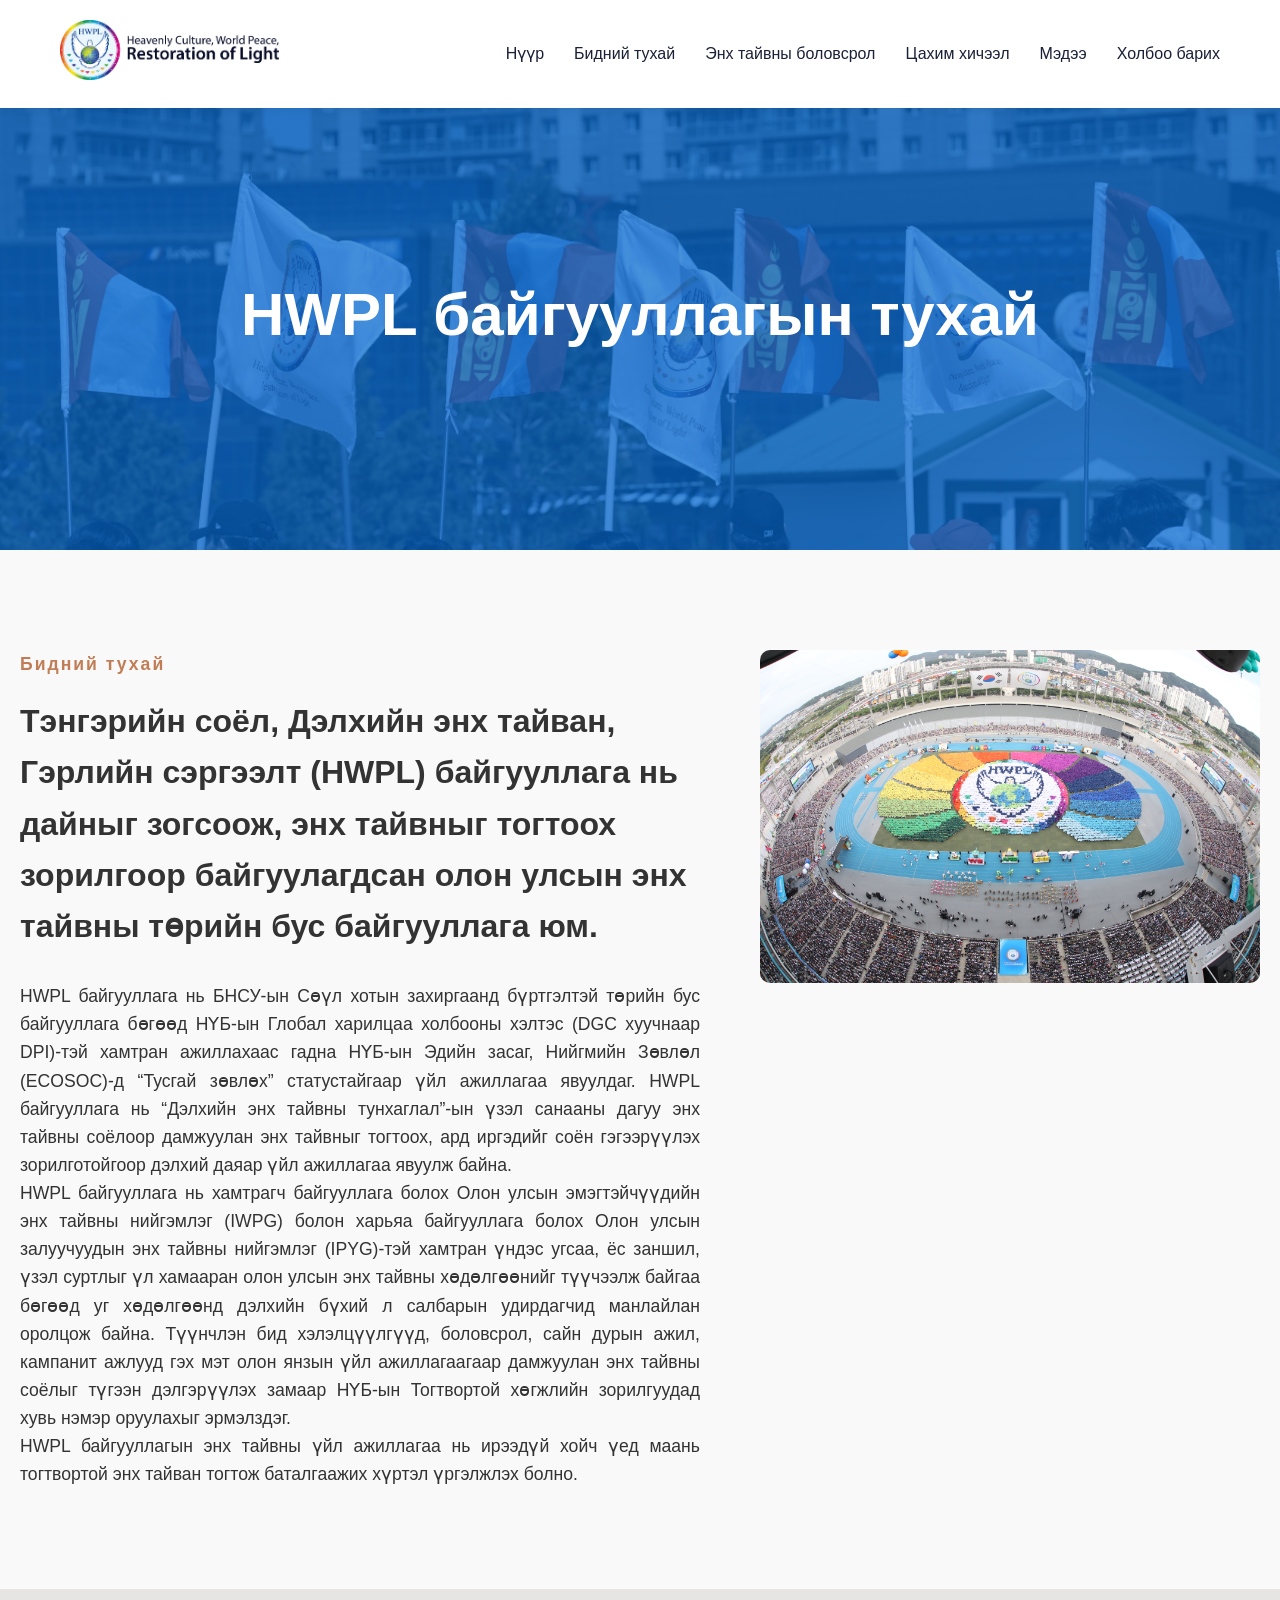
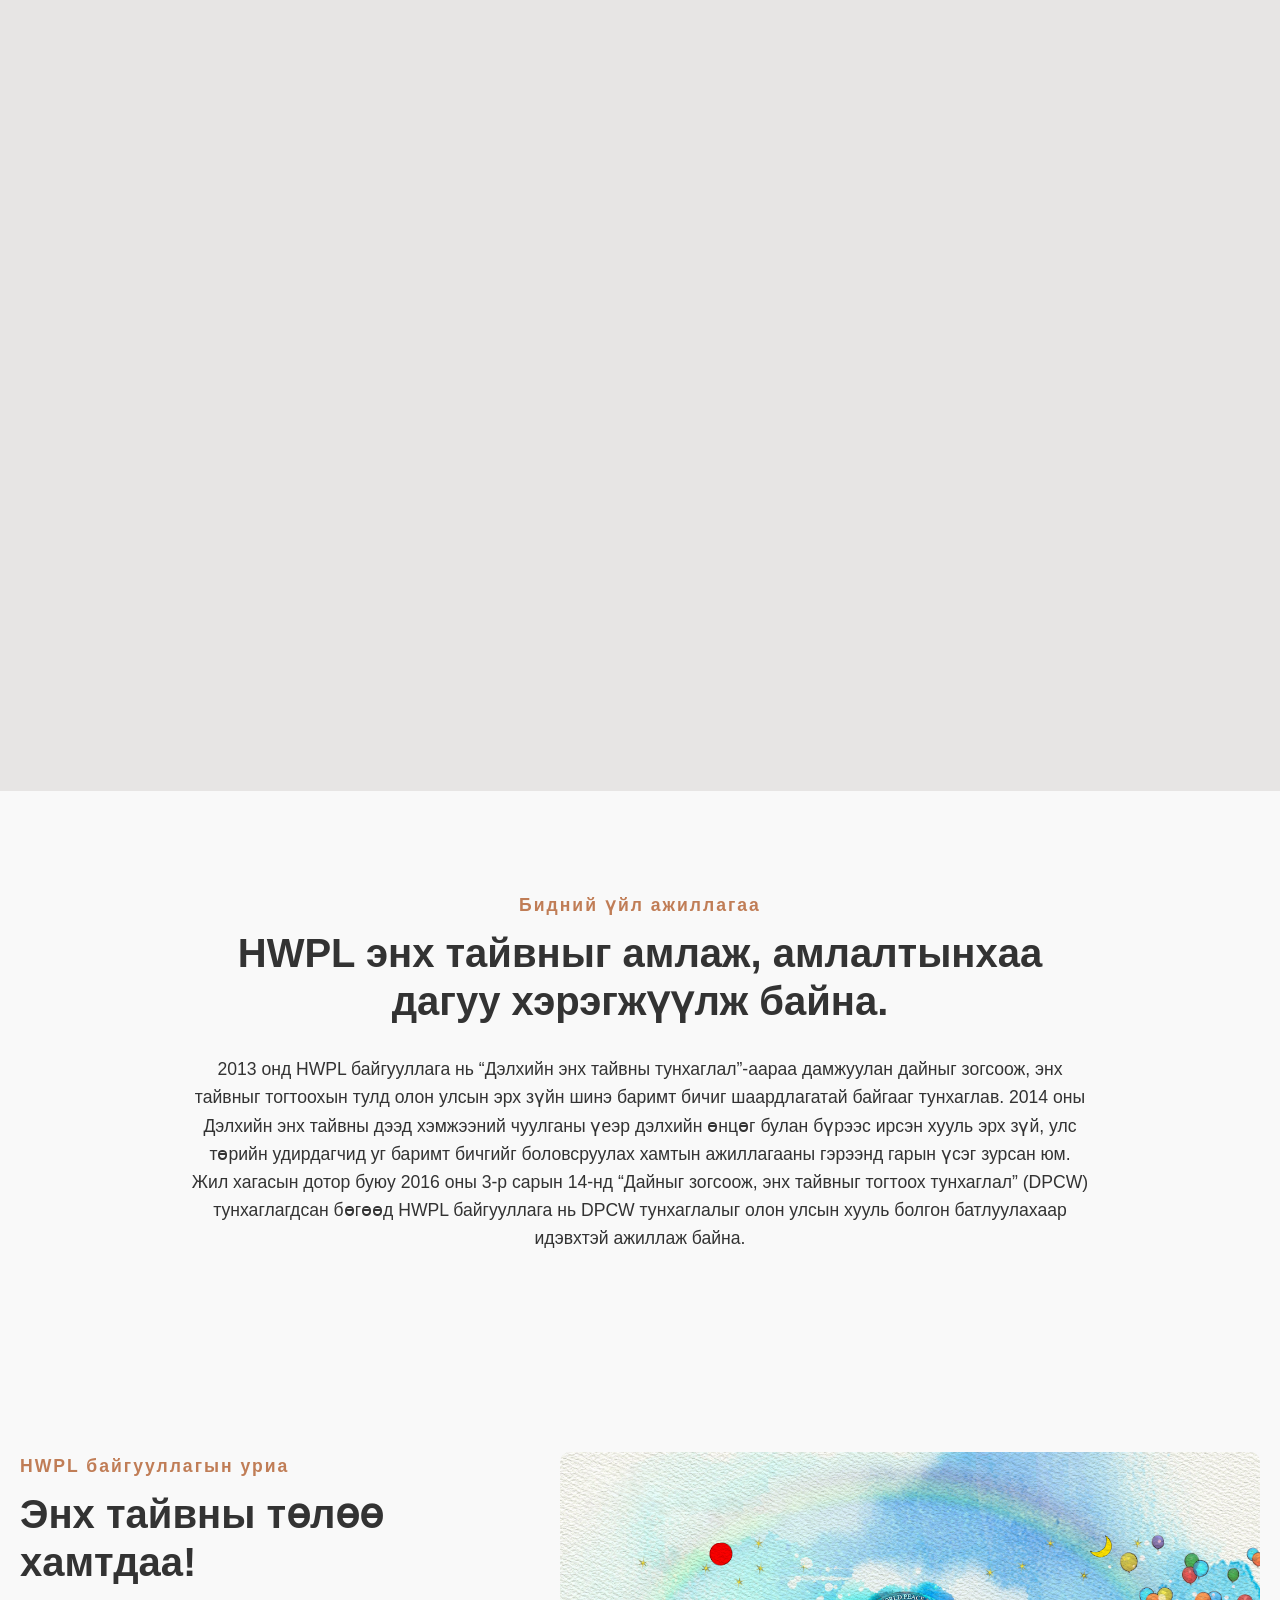
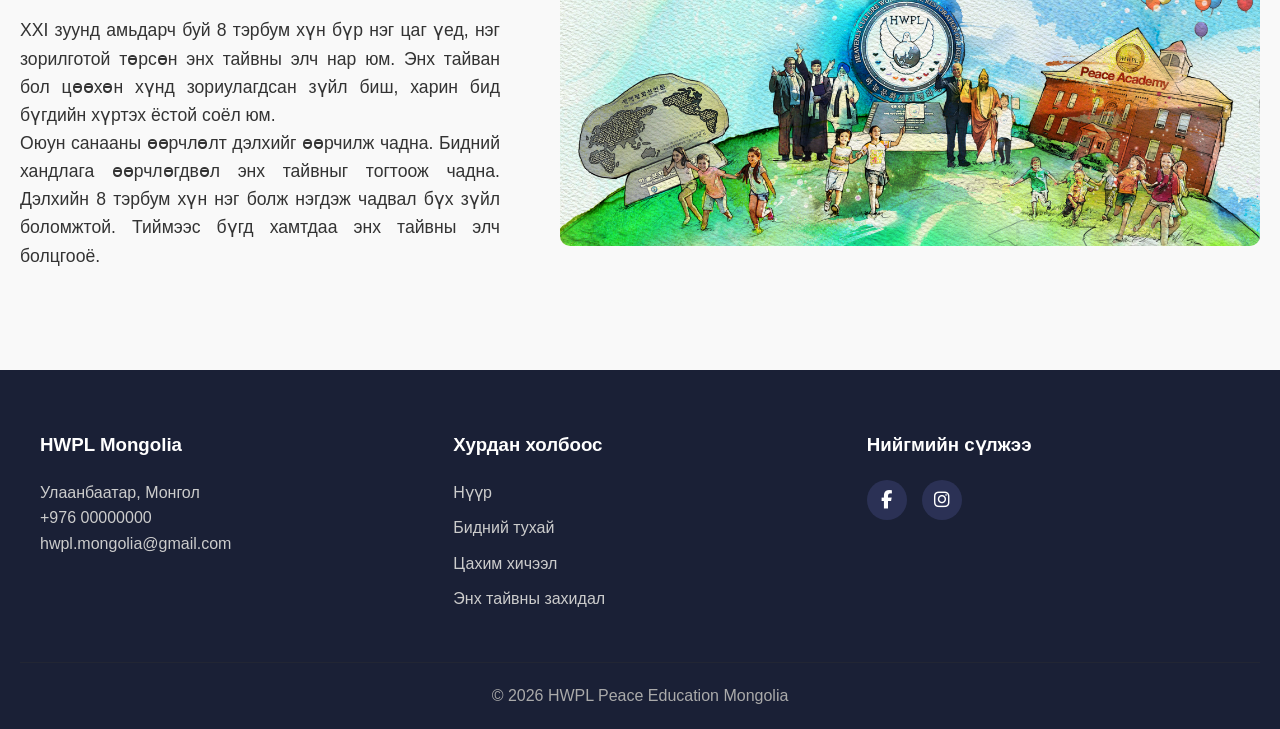
==== about.html @ b1e2de6b "Initial website" ====
<!DOCTYPE html>
<html lang="mn">
<head>
    <meta charset="UTF-8">
    <meta name="viewport" content="width=device-width, initial-scale=1.0">
    <title>Бидний тухай - Peace Education</title>
    <link rel="stylesheet" href="about_style.css">
    <link rel="stylesheet" href="https://cdnjs.cloudflare.com/ajax/libs/font-awesome/6.5.0/css/all.min.css">
    
</head>
<body>

<div id="header"></div>

                                        <!-- Hero Section --> 
 <section id="about-hero"> 

    <div class="about-hero-layer about-hero-bg about-reveal-fade"></div>

    <div class="about-hero-overlay">
    </div>
    <div class="about-hero-content about-reveal-herotext">
        <h1>HWPL байгууллагын тухай
        </h1> 
    </div>
</section>

                                    <!-- who-we-are -->
<section id="who-we-are">
    <div class="who-we-are-container">
        <div class="who-we-are-text ">
            <p class="who-we-are-label about-reveal-down about-delay-1">Бидний тухай</p>
            <h2 class="about-reveal-down about-delay-1">Тэнгэрийн соёл, Дэлхийн энх тайван, Гэрлийн сэргээлт (HWPL) байгууллага нь
            дайныг зогсоож, энх тайвныг тогтоох зорилгоор байгуулагдсан олон улсын энх тайвны төрийн бус байгууллага юм.</h2>
            <p class="about-reveal about-delay-2">HWPL байгууллага нь БНСУ-ын Сөүл хотын захиргаанд бүртгэлтэй төрийн бус байгууллага бөгөөд
                НҮБ-ын Глобал харилцаа холбооны хэлтэс (DGC хуучнаар DPI)-тэй хамтран ажиллахаас гадна НҮБ-ын Эдийн засаг,
                Нийгмийн Зөвлөл (ECOSOC)-д “Тусгай зөвлөх” статустайгаар үйл ажиллагаа явуулдаг. HWPL байгууллага нь
                “Дэлхийн энх тайвны тунхаглал”-ын үзэл санааны дагуу энх тайвны соёлоор дамжуулан энх тайвныг тогтоох,
                ард иргэдийг соён гэгээрүүлэх зорилготойгоор дэлхий даяар үйл ажиллагаа явуулж байна.</p>

            <p class="about-reveal about-delay-3">HWPL байгууллага нь хамтрагч байгууллага болох Олон улсын эмэгтэйчүүдийн энх тайвны нийгэмлэг (IWPG) болон
                харьяа байгууллага болох Олон улсын залуучуудын энх тайвны нийгэмлэг (IPYG)-тэй хамтран үндэс угсаа, ёс заншил, 
                үзэл суртлыг үл хамааран олон улсын энх тайвны хөдөлгөөнийг түүчээлж байгаа бөгөөд уг хөдөлгөөнд дэлхийн 
                бүхий л салбарын удирдагчид манлайлан оролцож байна. Түүнчлэн бид хэлэлцүүлгүүд, боловсрол, сайн дурын ажил, 
                кампанит ажлууд гэх мэт олон янзын үйл ажиллагаагаар дамжуулан энх тайвны соёлыг түгээн дэлгэрүүлэх замаар 
                НҮБ-ын Тогтвортой хөгжлийн зорилгуудад хувь нэмэр оруулахыг эрмэлздэг.</p>

            <p class="about-reveal about-delay-4">HWPL байгууллагын энх тайвны үйл ажиллагаа нь ирээдүй хойч үед маань тогтвортой энх тайван тогтож баталгаажих хүртэл 
                үргэлжлэх болно.</p>
        </div>
        <div class="who-we-are-image about-reveal-down about-delay-1">
            <img src="about/about-org.JPG">
        </div>
    </div>    
</section>
                                    <!--organization video section-->
<section id="organization-video">
    <div class="organization-video-container about-reveal-down">
        <div class="organization-video">
            <iframe 
                src="https://www.youtube.com/embed/GAr8PhIP3yU"
                title="HWPL Official Video"
                frameborder="0"
                allow="accelerometer; autoplay; clipboard-write; encrypted-media; gyroscope; picture-in-picture; web-share"
                allowfullscreen>
            </iframe>
        </div>
    </div>
</section>
                               <!--goal section-->        
<section id="goal">
    <div class="goal-container about-reveal-down">
        <div class="goal-text">
            <p class="goal-label">Бидний үйл ажиллагаа</p>
            <h3>HWPL энх тайвныг амлаж, амлалтынхаа дагуу хэрэгжүүлж байна.</h3>
            <p>2013 онд HWPL байгууллага нь “Дэлхийн энх тайвны тунхаглал”-аараа дамжуулан дайныг зогсоож, 
                энх тайвныг тогтоохын тулд олон улсын эрх зүйн шинэ баримт бичиг шаардлагатай байгааг тунхаглав. 
                2014 оны Дэлхийн энх тайвны дээд хэмжээний чуулганы үеэр дэлхийн өнцөг булан бүрээс ирсэн хууль эрх зүй, 
                улс төрийн удирдагчид уг баримт бичгийг боловсруулах хамтын ажиллагааны гэрээнд гарын үсэг зурсан юм. 
                Жил хагасын дотор буюу 2016 оны 3-р сарын 14-нд “Дайныг зогсоож, энх тайвныг тогтоох тунхаглал” (DPCW) 
                тунхаглагдсан бөгөөд HWPL байгууллага нь DPCW тунхаглалыг олон улсын хууль болгон батлуулахаар идэвхтэй ажиллаж байна.</p>
        </div>
    </div>
</section>
                            <!--vision section-->
<section id="vision">
    <div class="vision-container about-reveal-down">
        <div class="vision-text">
            <p class="vision-label">HWPL байгууллагын уриа</p>
                <h4>Энх тайвны төлөө хамтдаа!</h4>
                <p>XXI зуунд амьдарч буй 8 тэрбум хүн бүр нэг цаг үед, нэг зорилготой төрсөн энх тайвны элч нар юм. 
                    Энх тайван бол цөөхөн хүнд зориулагдсан зүйл биш, харин бид бүгдийн хүртэх ёстой соёл юм.</p>
                <p>Оюун санааны өөрчлөлт дэлхийг өөрчилж чадна. Бидний хандлага өөрчлөгдвөл энх тайвныг тогтоож чадна. 
                    Дэлхийн 8 тэрбум хүн нэг болж нэгдэж чадвал бүх зүйл боломжтой. Тиймээс бүгд хамтдаа энх тайвны элч болцгооё.</p>
        </div>
        <div class="vision-image">
            <img src="about/vision-img.jpg">
        </div>
    </div>
</section>

<div id="footer"></div>

<script src="load.js"></script>
<script src="about_script.js"></script>

</body>
</html>
---- about_style.css ----
* {margin:0; padding:0; box-sizing:border-box;}
        body {font-family: Arial, sans-serif; line-height:1.6; color:#333; padding-top: 100px;}
        a {text-decoration:none;}
        ul {list-style:none;}

        html {scroll-behavior: smooth;}
                                                                                        /* ==== Header ==== */
        header {background:#fff; box-shadow:0 2px 10px rgba(0,0,0,0.05); position: fixed; top: 0; left: 0; width: 100%; z-index: 1000;}
        .navbar {
            display:flex;
            justify-content:space-between;
            align-items:center;
            padding:20px 60px;
        }
        .logo img {height:60px;}

        .nav-links {display:flex; gap:30px;}
        .nav-links a {
            color:#1a2036;
            font-weight:500;
            transition:0.3s;
        }
        .nav-links a:hover {color:#c07d56}

        section {
            scroll-margin-top: 120px;
        }

                                         /* ==== Hero Section ==== */ 
#about-hero { 
    position: relative;
    height: 450px;
    text-align: center;  
    color: #fff; 
    overflow:hidden;
    display:flex;
    justify-content:center;
    align-items:center;
}

.about-hero-bg{
    position:absolute;
    width:100%;
    height: 450px;
    background-image: url('about/about_hero-bg1.JPG'); 
    background-size: cover; 
    background-position: center; 
    z-index:-3;
}

.about-hero-overlay{
    position:absolute;
    top:0;
    left:0;
    width:100%;
    height:100%;
    background:rgba(0, 102, 204, 0.7); /* цэнхэр overlay */
}

.about-hero-content{
    position:relative;
    z-index:2;
}

.about-hero-content h1{
    font-size:60px;
    margin-bottom:20px;
}

                                               /* ==== who we are Section ==== */
#who-we-are {
    padding: 100px 20px;
    background: #f9f9f9;
}
.who-we-are-container {
    max-width: 1300px;
    margin: 0 auto;
    display: flex;
    flex-wrap: wrap;
    align-items: flex-start; 
    gap: 60px;
}
.who-we-are-text {
    flex: 1;
}
.who-we-are-label {
    display: inline-block;
    font-size: 15px;
    font-weight: 700;
    color: #c07d56;
    letter-spacing: 2px;
    margin-bottom: 18px;
    position: relative;
}
.who-we-are-text h2 {
    font-size: 2em;
    margin-bottom: 30px;
}
.who-we-are-text p {
    font-size: 1.1em;
    line-height: 1.6;
    text-align: justify;
}
.who-we-are-image img{
    width: 100%;
    max-width: 500px; 
    border-radius: 10px;
    position: relative;
}
                                       /*==== video section ====*/
#organization-video {
    padding: 120px 20px;
    background: #e7e5e4;

}
.organization-video-container{
    max-width: 1200px;
    margin: 0 auto;
}
.organization-video {
    width: 100%;
    max-width: 1000px;
    margin: 0 auto;
}

.organization-video iframe {
    display: block;
    width: 100%;
    aspect-ratio: 16 / 9;
    border: none;
    border-radius: 8px;
}

                                       /* ==== goal ==== */
#goal {
    padding: 100px 20px;
    background: #f9f9f9;
}
.goal-container {
    max-width: 900px;
    margin: 0 auto;
    flex-wrap: wrap;
}
.goal-text {
    flex: 1;
    text-align: center;
}
.goal-label {
    display: inline-block;
    font-size: 15px;
    font-weight: 700;
    color: #c07d56;
    letter-spacing: 2px;
    margin-bottom: 10px;
    position: relative;
}
.goal-text h3 {
    font-size: 2.5em;
    line-height: 1.2;
    margin-bottom: 30px;
}
.goal-text p {
    font-size: 1.1em;
    line-height: 1.6;
}

                                       /* ==== vision ==== */
#vision {
    padding: 100px 20px;
    background: #f9f9f9;
}    
.vision-container {
    max-width: 1300px;
    margin: 0 auto;
    display: flex;
    flex-wrap: wrap;
    align-items: flex-start; 
    gap: 60px;
}    
.vision-text {
    flex: 1;
}
.vision-label {
    display: inline-block;
    font-size: 15px;
    font-weight: 700;
    color: #c07d56;
    letter-spacing: 2px;
    margin-bottom: 10px;
    position: relative;
}
.vision-text h4 {
    font-size: 2.5em;
    line-height: 1.2;
    margin-bottom: 30px;
}
.vision-text p {
    font-size: 1.1em;
    line-height: 1.6;
    text-align: justify;
}
.vision-image img{
    width: 100%;
    max-width: 700px; 
    border-radius: 10px;
    position: relative;
}
                                             /* ==== Footer ==== */
footer{
background:#1a2036;
color: #fff;
padding:60px 20px 20px;
}

.footer-container{
max-width:1200px;
margin:auto;
display:grid;
grid-template-columns:repeat(auto-fit,minmax(250px,1fr));
gap:40px;
}

.footer-col h3{
margin-bottom:20px;
}

.footer-col p{
line-height:1.6;
color:#ccc;
}

.footer-col ul li{
margin-bottom:10px;
}

.footer-col ul li a{
color:#ccc;
transition:0.3s;
}

.footer-col ul li a:hover{
color:#f06f24;
}

.social-icons{
display:flex;
gap:15px;
margin-top:10px;
}

.social-icons a{
width:40px;
height:40px;
display:flex;
align-items:center;
justify-content:center;
background:#2b3155;
color:#fff;
border-radius:50%;
font-size:18px;
transition:0.3s;
}

.social-icons a:hover{
background:#f06f24;
transform:translateY(-3px);
box-shadow: 0 10px 10px rgba(0,0,0,0.3);
}

.footer-bottom{
text-align:center;
margin-top:40px;
padding-top:20px;
border-top:1px solid rgba(48, 48, 48, 0.38);
color:#aaa;
}

                                 /* ==== Reveal ==== */
/* SECTION animation */

.about-reveal-fade{
opacity:0;
transition:all 0.5s ease;
}

.about-reveal-fade.active{
opacity:1;
}

.about-reveal-up {
  opacity: 0;
  transform: translateY(50px);
  transition: all 1s ease;
}
.about-reveal-up.active {
  opacity: 1;
  transform: translateY(0);
}

.about-reveal-down {
  opacity: 0;
  transform: translateY(-50px);
  transition: all 2s ease;
}
.about-reveal-down.active {
  opacity: 1;
  transform: translateY(0);
}

.about-reveal-herotext {
  opacity: 0;
  transform: translateY(30px);
  transition: all 2s ease;
}
.about-reveal-herotext.active {
  opacity: 1;
  transform: translateY(0);
}
.about-delay-1 { transition-delay: 0.1s; }
.about-delay-2 { transition-delay: 0.3s; }
.about-delay-3 { transition-delay: 0.5s; }
.about-delay-4 { transition-delay: 0.7s; }
.about-delay-5 { transition-delay: 0.9s; }


                                  /* ==== Responsive ==== */
        @media (max-width:1024px){

    .lesson-grid{
        grid-template-columns: repeat(2,1fr);
    }

    .letter-grid{
        grid-template-columns: repeat(2,1fr);
    }

    .org-container{
        flex-direction: column;
        text-align: center;
    }

    .org-image img{
        max-width: 80%;
    }

}

@media (max-width:768px){

header{
    flex-direction: column;
    padding:15px;
}

.nav-menu{
    flex-direction: column;
    gap:10px;
    margin-top:10px;
}

.hero{
    padding:100px 20px;
    text-align:center;
}

.hero h1{
    font-size:28px;
}

.hero p{
    font-size:16px;
}

.lesson-grid{
    grid-template-columns:1fr;
}

.letter-grid{
    grid-template-columns:1fr;
}

.lesson-card img{
    width:100%;
    height:auto;
}

}

@media (max-width:480px){

.hero h1{
    font-size:24px;
}

.hero p{
    font-size:14px;
}

.org-btn{
    padding:10px 18px;
    font-size:14px;
}

.lesson-card{
    padding:10px;
}

}
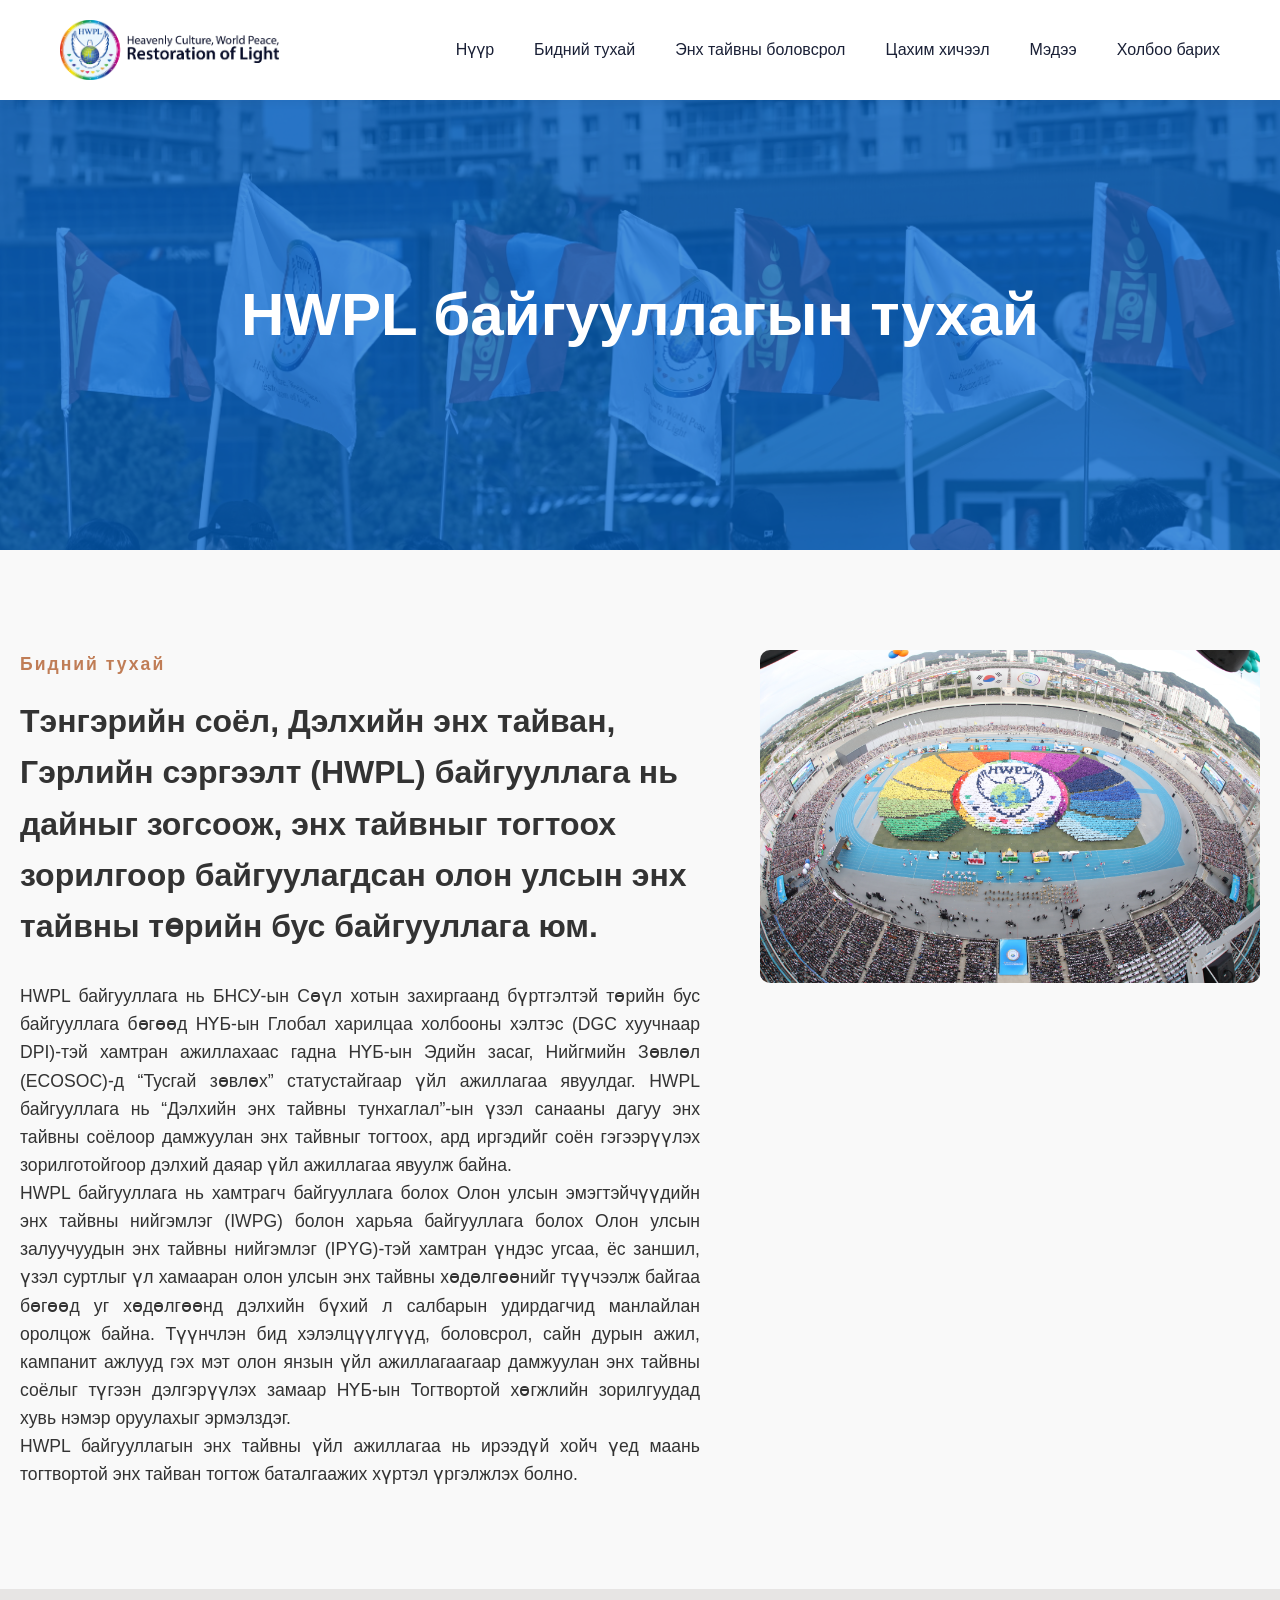
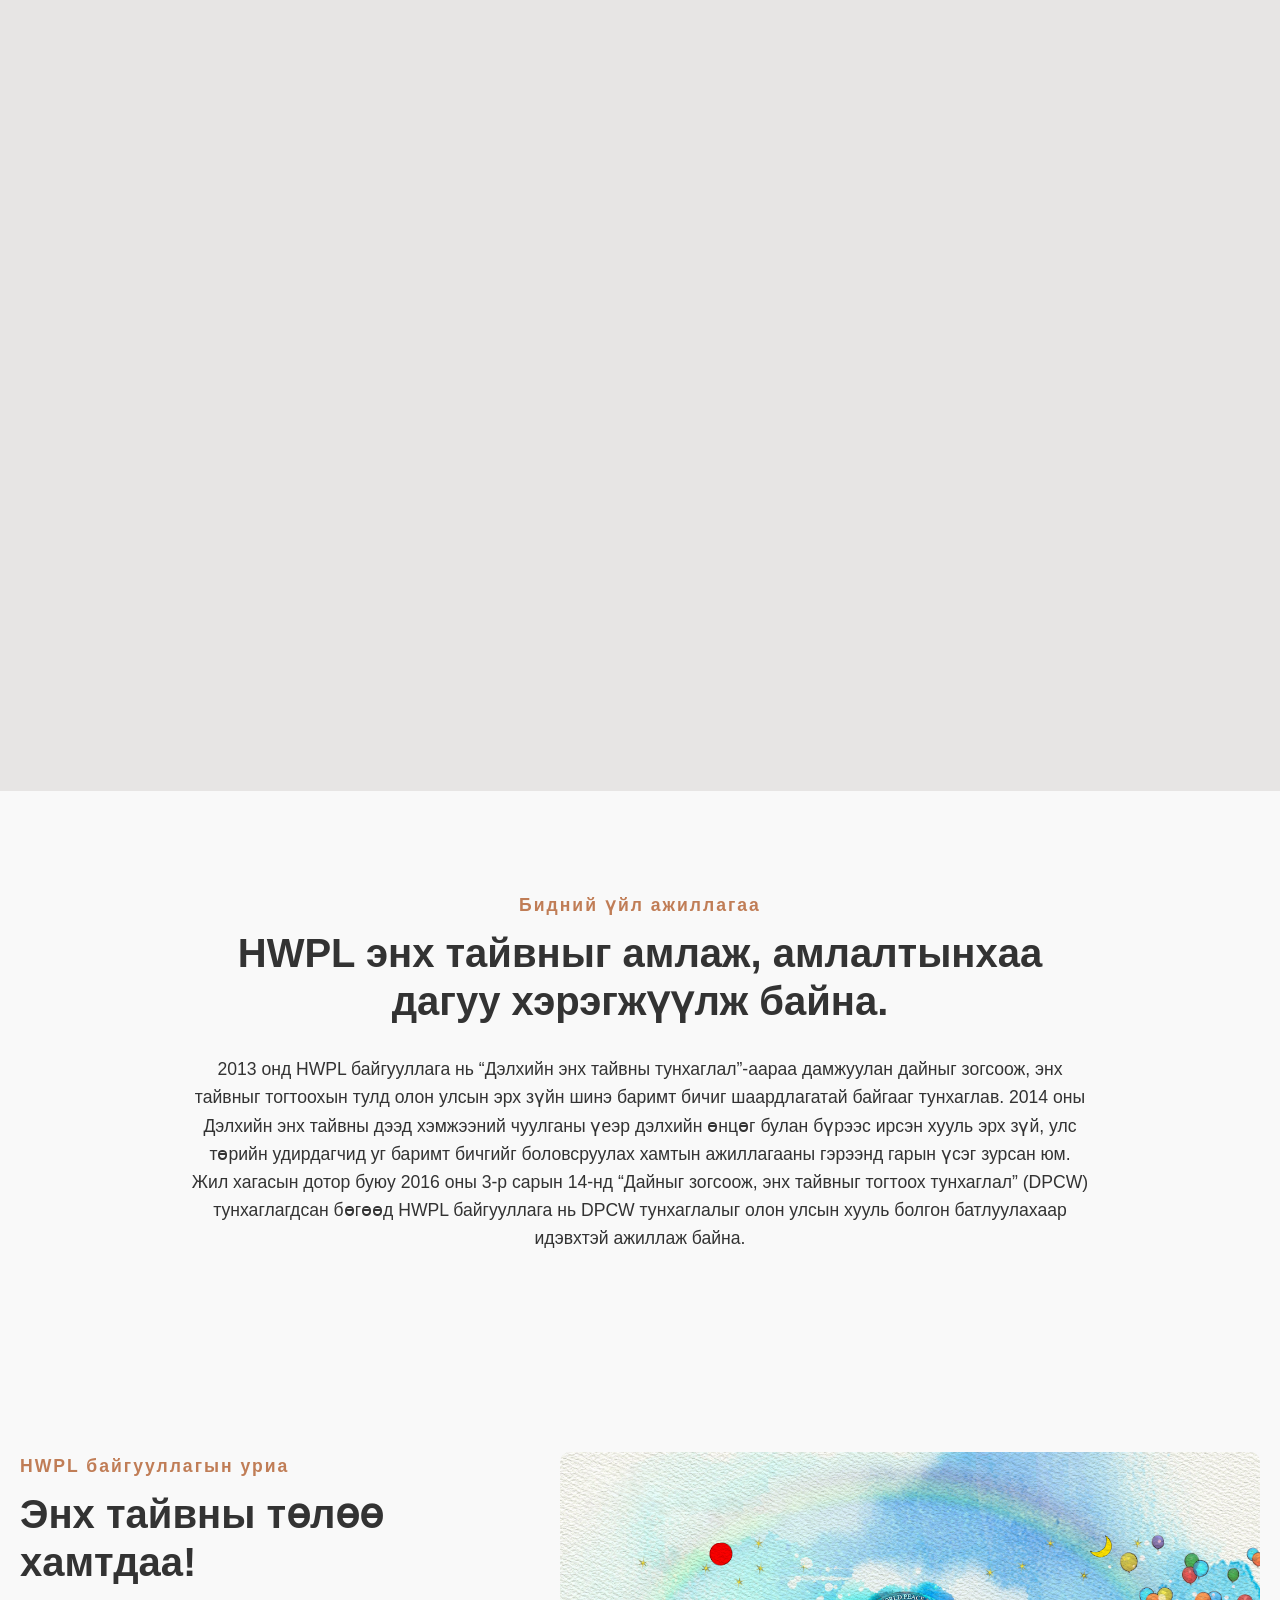
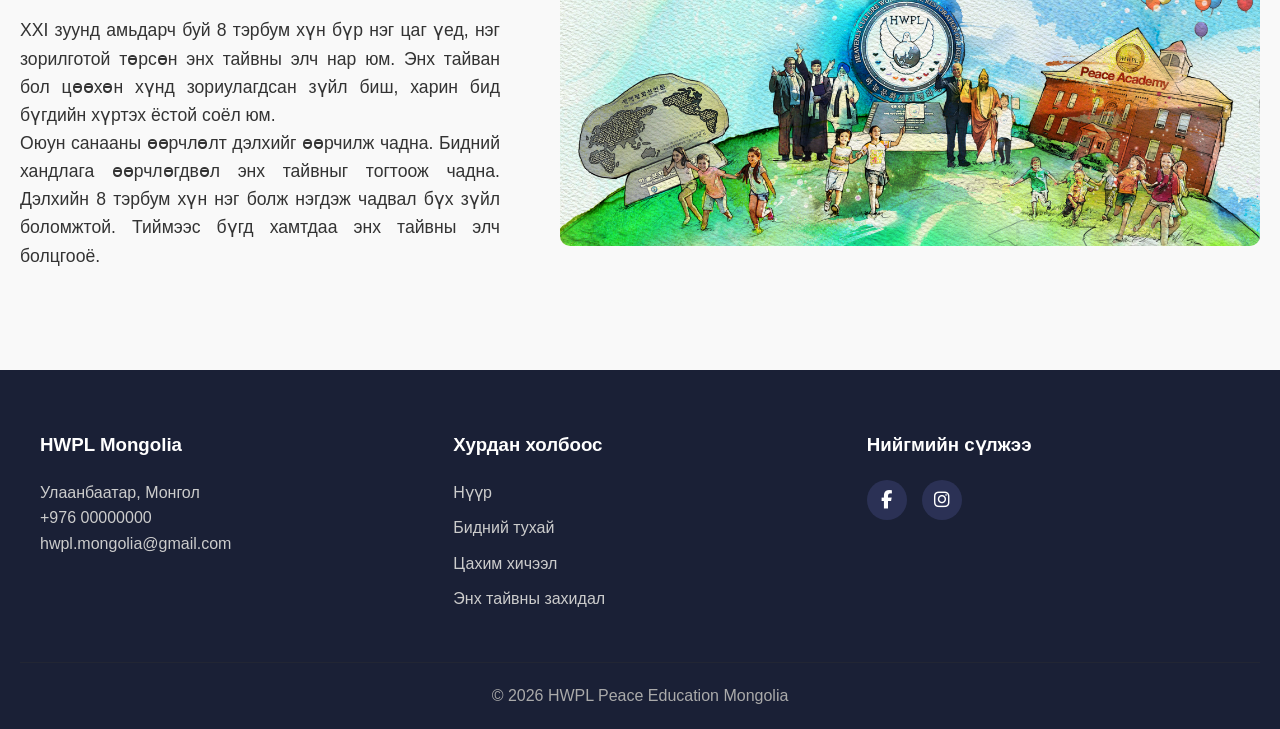
==== commit 7d53645f: "Update website design" ====
--- a/about.html
+++ b/about.html
@@ -58,7 +58,7 @@
     <div class="organization-video-container about-reveal-down">
         <div class="organization-video">
             <iframe 
-                src="https://www.youtube.com/embed/GAr8PhIP3yU"
+                src="https://www.youtube.com/embed/Mhq2KYVptcg"
                 title="HWPL Official Video"
                 frameborder="0"
                 allow="accelerometer; autoplay; clipboard-write; encrypted-media; gyroscope; picture-in-picture; web-share"
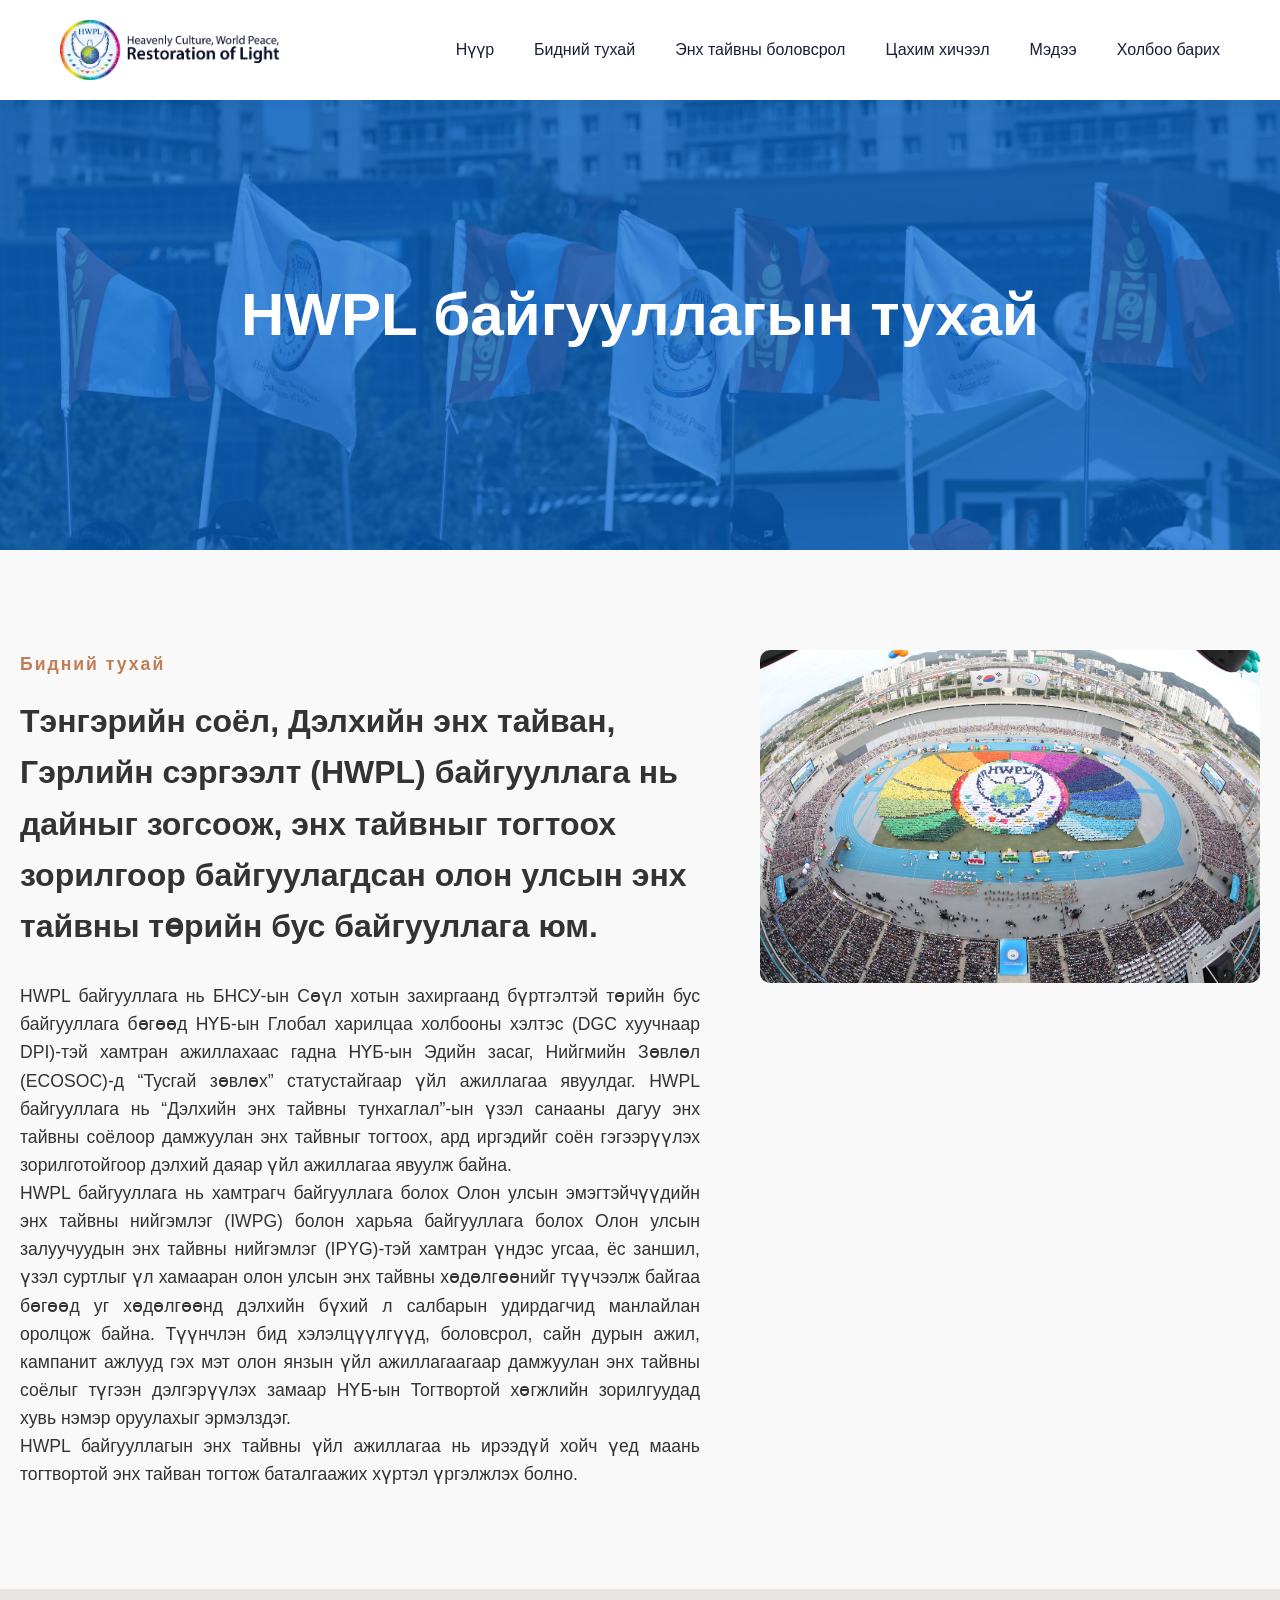
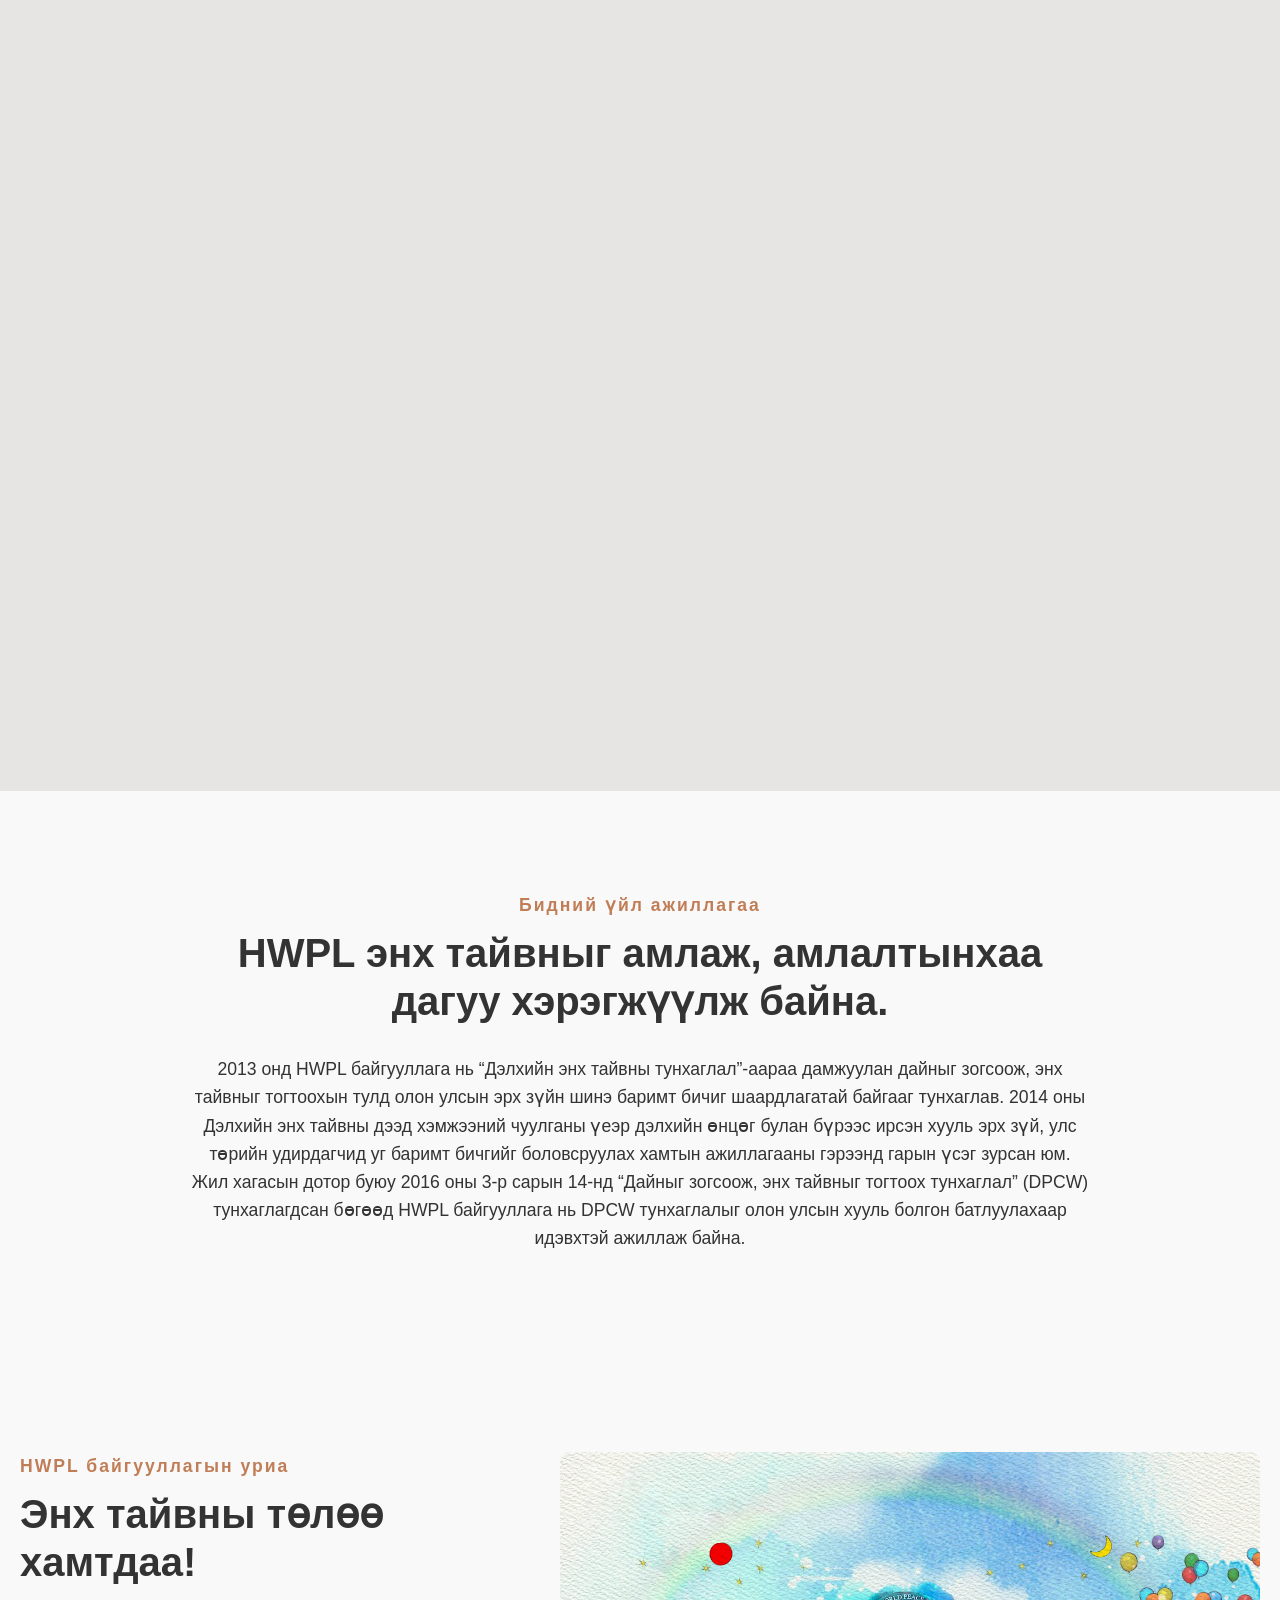
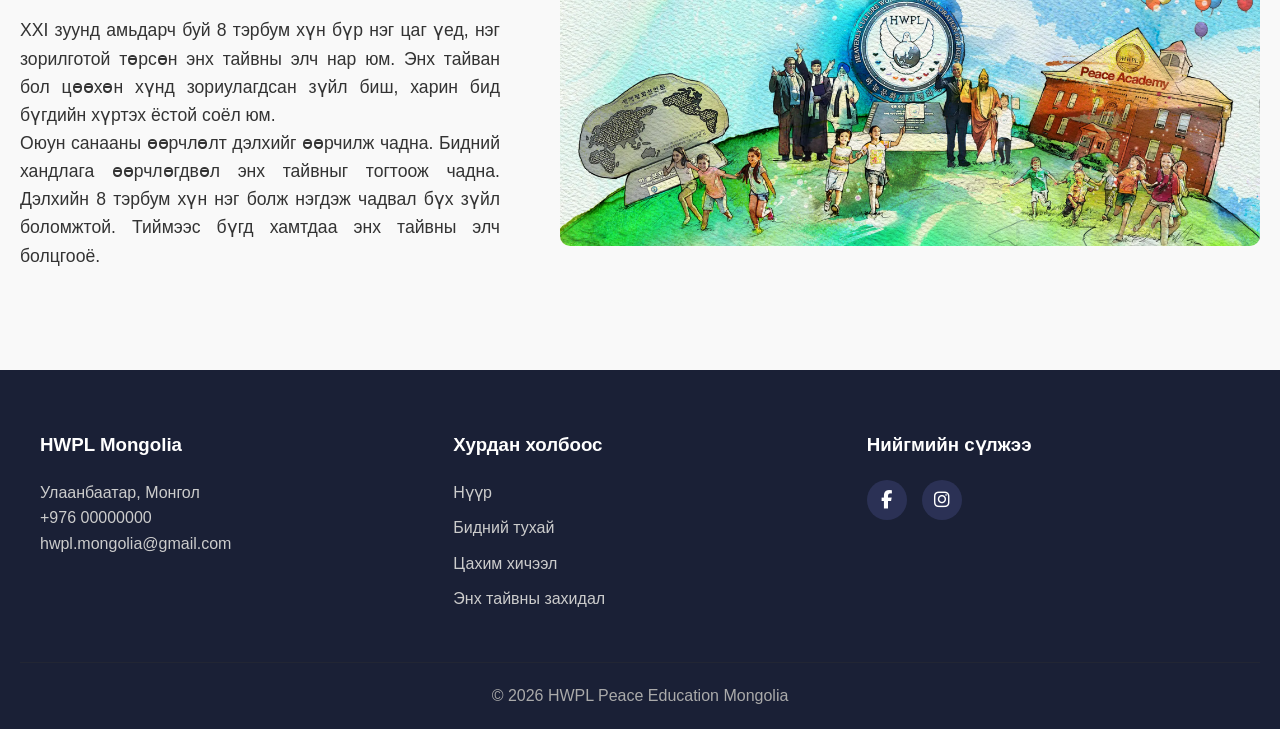
==== commit 7b59709c: "Update website" ====
--- a/about.html
+++ b/about.html
@@ -6,7 +6,7 @@
     <title>Бидний тухай - Peace Education</title>
     <link rel="stylesheet" href="about_style.css">
     <link rel="stylesheet" href="https://cdnjs.cloudflare.com/ajax/libs/font-awesome/6.5.0/css/all.min.css">
-    
+
 </head>
 <body>
 
@@ -49,7 +49,7 @@
                 үргэлжлэх болно.</p>
         </div>
         <div class="who-we-are-image about-reveal-down about-delay-1">
-            <img src="about/about-org.JPG">
+            <img src="about/about-org.webp">
         </div>
     </div>    
 </section>
@@ -94,7 +94,7 @@
                     Дэлхийн 8 тэрбум хүн нэг болж нэгдэж чадвал бүх зүйл боломжтой. Тиймээс бүгд хамтдаа энх тайвны элч болцгооё.</p>
         </div>
         <div class="vision-image">
-            <img src="about/vision-img.jpg">
+            <img src="about/vision-img.webp">
         </div>
     </div>
 </section>
--- a/about_style.css
+++ b/about_style.css
@@ -4,8 +4,11 @@
         ul {list-style:none;}
 
         html {scroll-behavior: smooth;}
-                                                                                        /* ==== Header ==== */
-        header {background:#fff; box-shadow:0 2px 10px rgba(0,0,0,0.05); position: fixed; top: 0; left: 0; width: 100%; z-index: 1000;}
+                                      /* ==== Header ==== */
+        header {background:#fff; 
+            box-shadow:0 2px 10px rgba(0,0,0,0.05); 
+            position: fixed; 
+            top: 0; left: 0; width: 100%; z-index: 1000;}
         .navbar {
             display:flex;
             justify-content:space-between;
@@ -42,7 +45,7 @@
     position:absolute;
     width:100%;
     height: 450px;
-    background-image: url('about/about_hero-bg1.JPG'); 
+    background-image: url('about/about_hero-bg1.webp'); 
     background-size: cover; 
     background-position: center; 
     z-index:-3;
